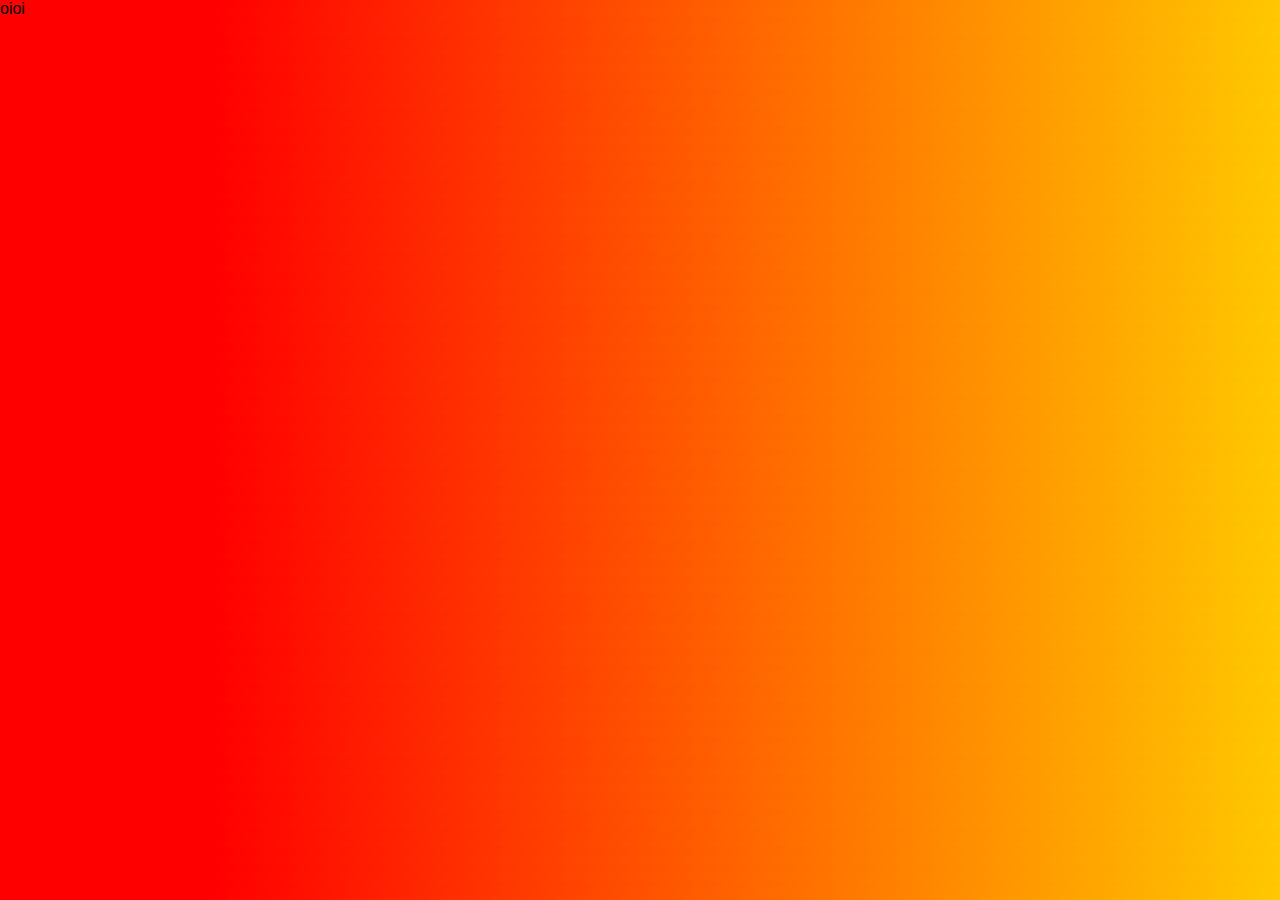
==== form.html @ d88cab7d "Criando formulário" ====
<!DOCTYPE html>
<html lang="pt-BR">
<head>
    <meta charset="UTF-8">
    <meta name="viewport" content="width=device-width, initial-scale=1.0">
    <link rel="stylesheet" href="form.css">
    <title>Questionário - Vulcões</title>
</head>
<body>
    oioi
</body>
</html>
---- form.css ----
* {
    padding: 0;
    margin: 0;
    box-sizing: border-box;
}

body {
    background: rgb(255, 0, 0);
    background: linear-gradient(121deg, rgba(255, 0, 0, 1) 17%, rgba(255, 149, 0, 1) 78%, rgba(255, 201, 0, 1) 100%);
    font-family: 'Roboto', sans-serif;
}
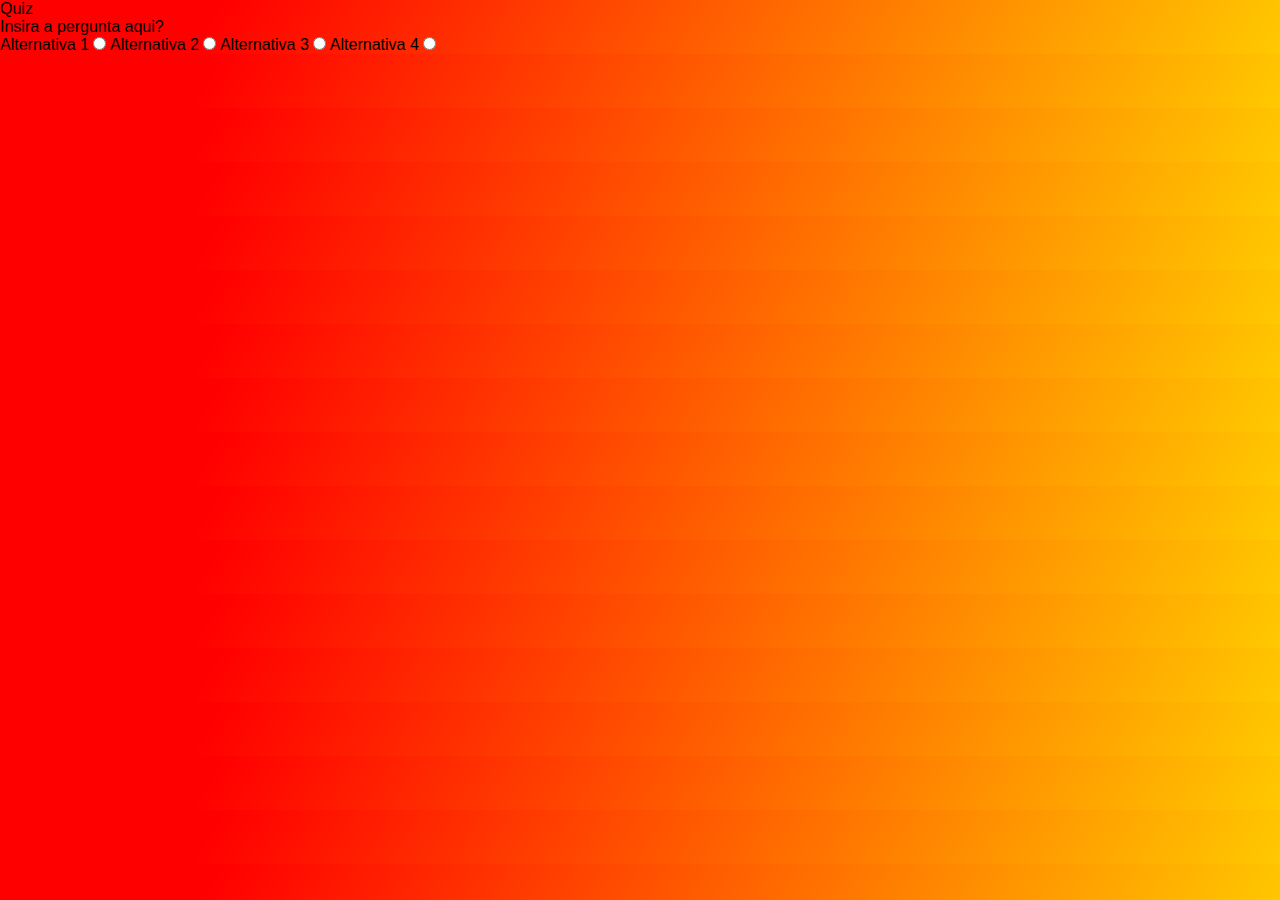
==== commit e2372f63: "Inserindo questões" ====
--- a/form.html
+++ b/form.html
@@ -1,12 +1,37 @@
 <!DOCTYPE html>
 <html lang="pt-BR">
+
 <head>
     <meta charset="UTF-8">
     <meta name="viewport" content="width=device-width, initial-scale=1.0">
     <link rel="stylesheet" href="form.css">
     <title>Questionário - Vulcões</title>
 </head>
+
 <body>
-    oioi
+    <div class="container-form">
+        <div class="container-questions">
+            <header>
+                <span class="num-question">Quiz</span>
+            </header>
+            <div class="form-questions">
+                <p>Insira a pergunta aqui?</p>
+                <div class="alternatives">
+                    <label for="">Alternativa 1</label>
+                    <input type="radio" name="" id="" />
+
+                    <label for="">Alternativa 2</label>
+                    <input type="radio" name="" id="" />
+
+                    <label for="">Alternativa 3</label>
+                    <input type="radio" name="" id="" />
+
+                    <label for="">Alternativa 4</label>
+                    <input type="radio" name="" id="" />
+                </div>
+            </div>
+        </div>
+    </div>
 </body>
+
 </html>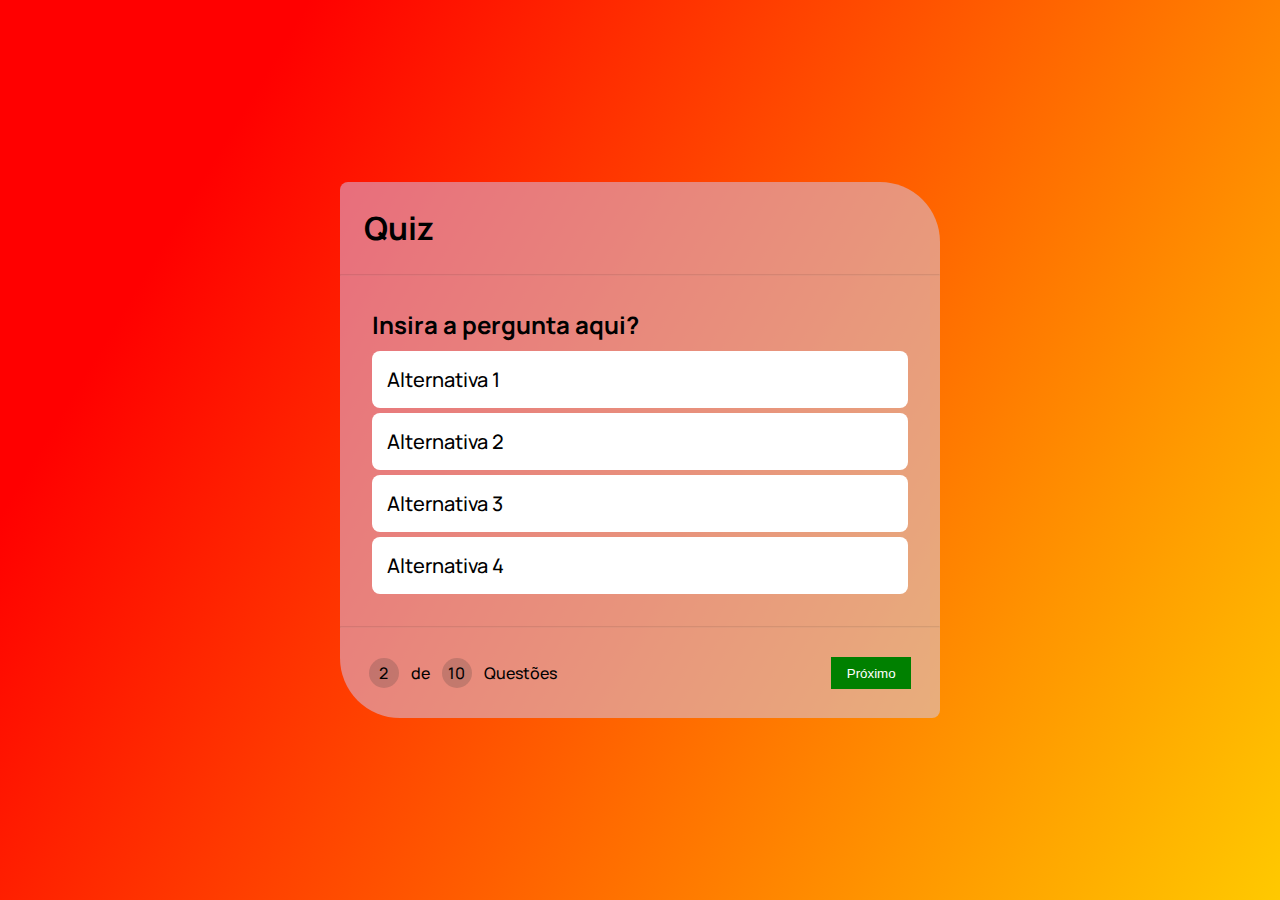
==== commit 80cf6481: "Atualizando interface do formulário de questões" ====
--- a/form.html
+++ b/form.html
@@ -3,33 +3,49 @@
 
 <head>
     <meta charset="UTF-8">
+    <link rel="preconnect" href="https://fonts.googleapis.com">
+    <link rel="preconnect" href="https://fonts.gstatic.com" crossorigin>
+    <link href="https://fonts.googleapis.com/css2?family=Manrope:wght@200;300;500;600;800&display=swap"
+        rel="stylesheet">
     <meta name="viewport" content="width=device-width, initial-scale=1.0">
     <link rel="stylesheet" href="form.css">
     <title>Questionário - Vulcões</title>
 </head>
 
 <body>
-    <div class="container-form">
-        <div class="container-questions">
-            <header>
-                <span class="num-question">Quiz</span>
-            </header>
-            <div class="form-questions">
-                <p>Insira a pergunta aqui?</p>
-                <div class="alternatives">
-                    <label for="">Alternativa 1</label>
-                    <input type="radio" name="" id="" />
+    <div class="container-questions">
+        <header>
+            <span class="num-question">Quiz</span>
+        </header>
+        <hr>
+        <div class="form-questions">
+            <p>Insira a pergunta aqui?</p>
+            <form class="alternatives">
+                <li>
+                    <input type="radio" name="quest" id="p" />
+                    <label for="p">Alternativa 1</label>
+                </li>
+                <li>
+                    <input type="radio" name="quest" id="s" />
+                    <label for="s">Alternativa 2</label>
 
-                    <label for="">Alternativa 2</label>
-                    <input type="radio" name="" id="" />
-
-                    <label for="">Alternativa 3</label>
-                    <input type="radio" name="" id="" />
-
-                    <label for="">Alternativa 4</label>
-                    <input type="radio" name="" id="" />
-                </div>
-            </div>
+                </li>
+                <li>
+                    <input type="radio" name="quest" id="t" />
+                    <label for="t">Alternativa 3</label>
+                </li>
+                <li>
+                    <input type="radio" name="quest" id="q" />
+                    <label for="q">Alternativa 4</label>
+                </li>
+            </form>
+        </div>
+        <hr>
+        <div class="numQuestao">
+            <section>
+                <div>2</div> de <div>10</div> Questões
+            </section>
+            <button>Próximo</button>
         </div>
     </div>
 </body>
--- a/form.css
+++ b/form.css
@@ -8,5 +8,97 @@
     background: rgb(255, 0, 0);
     background: linear-gradient(121deg, rgba(255, 0, 0, 1) 17%, rgba(255, 149, 0, 1) 78%, rgba(255, 201, 0, 1) 100%);
     font-family: 'Roboto', sans-serif;
+    display: flex;
+    align-items: center;
+    justify-content: center;
+    min-height: 100vh;
+    font-family: 'Manrope', sans-serif;
 }
 
+.container-questions {
+    width: 600px;
+    height: auto;
+    background-color: rgba(208, 208, 255, 0.486);
+    font-weight: bold;
+    border-radius: 8px 60px 8px 60px;
+}
+
+header {
+    font-size: 2rem;
+    margin: 1.5rem;
+}
+
+hr {
+    border-color: rgba(51, 51, 51, 0.075);
+}
+
+.form-questions {
+    margin: 2rem;
+    font-size: 1.5rem;
+}
+
+.form-questions p {
+    margin-bottom: 10px;
+}
+
+.alternatives li {
+    list-style: none;
+    margin: 1.875 0;
+}
+
+
+.alternatives li label {
+    display: flex;
+    align-items: center;
+    font-size: 18px;
+    font-weight: 500;
+    padding: 15px;
+    background-color: #ffff;
+    margin-bottom: 5px;
+    cursor: pointer;
+    position: relative;
+    font-size: 20px;
+    max-width: 100%;
+    border-radius: 8px;
+}
+
+.alternatives input[type='radio'] {
+    display: none;
+}
+
+.alternatives input[type='radio']:checked + label {
+    border: 1px solid black;
+}
+
+.numQuestao {
+    display: flex;
+    justify-content: space-between;
+    align-items: center;
+    margin: 1.8rem;
+}
+
+.numQuestao section {
+    display: flex;
+    align-items: center;
+    gap: 12px;
+    font-weight: 500;
+}
+
+.numQuestao section div {
+    background-color: #3333;
+    width: 30px;
+    height: 30px;
+    border-radius: 100%;
+    display: flex;
+    align-items: center;
+    justify-content: center;
+}
+
+.numQuestao button {
+    background-color: green;
+    color: white;
+    border: 0;
+    width: 80px;
+    height: 32px;
+}
+
